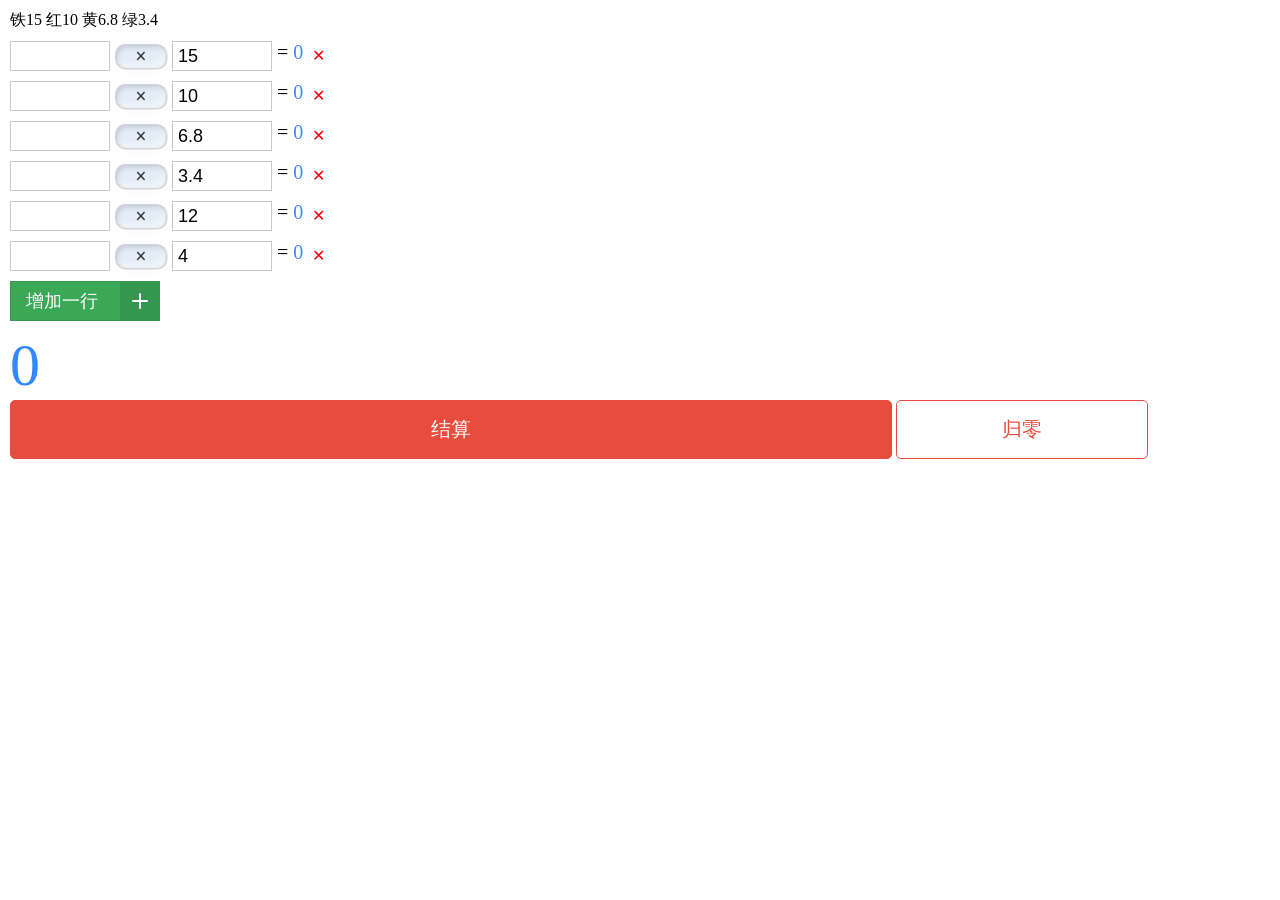
==== webnav/calc.html @ 3ce915f6 "美化计算器" ====
<!DOCTYPE html>
<html lang="en">
<head>
  <meta charset="UTF-8">
  <meta name="viewport" content="width = device-width, initial-scale = 1.0, minimum-scale = 1.0, maximum-scale = 1.0, user-scalable = no"/>
  <title>王富贵计算器</title>
</head>
<style>
*{margin:0;padding:0;}
html,body{background-color:#fff;}
body{padding:10px;}
.yt{display:flex;}
.yt-ac{align-items:center;}
.everybox{margin-bottom:10px;}
.dengyu{width:200px;height:40px;}
.add{width:200px;height:40px;color:#fff;border:none;background-color:#38f;}
.result{color:#38f;font-size:60px;}
.common-ipt{box-sizing:border-box;width:100px;height:30px;padding:5px;border:1px solid #c8c8c8;border-radius: unset;font-size:18px;}
.common-ipt:focus{border:1px solid #38f;outline: none;}
.subtotal{height:30px;color:#38f;font-size:20px;}
.denghao{height:30px;margin:0 5px;font-size:20px;}
.mgb10{margin-bottom:10px;}


/*增加一行的按钮*/
.addbutton{position: relative;display: flex;align-items: center;width: 150px;height: 40px;cursor: pointer;border: 1px solid #34974d;background-color: #3aa856;font-size:18px;}
.addbutton, .button__icon, .button__text{transition: all 0.3s;}
.addbutton .button__text{transform: translateX(15px);color: #fff;}
.addbutton .button__icon{position: absolute;display: flex;align-items: center;justify-content: center;width: 39px;height: 100%;transform: translateX(109px);background-color: #34974d;}
.addbutton .svg{width: 30px;stroke: #fff;}
/*增加一行的按钮end*/
/*结算按钮*/
.d3button{position: relative;width: 70%;padding: 15px 10px;color: var(--text-color);border: 1px solid #e44d42;border-radius: 5px;background: var(--bg);font-size:20px;--bg: #e74c3c;--text-color: #fff;}
.d3button:active{opacity:0.5;}
/*结算按钮end*/
.restebutton{box-sizing: border-box;width: 20%;padding: 15px 10px;color:#e74c3c;border:1px solid #e74c3c;border-radius: 5px;background-color:#fff;font-size:20px;font-size:20px;}
.delicon{width: 30px;height:30px;text-align: center;color:#f00;line-height:30px;}
.fuhaomask{position:fixed;z-index:9999;top:0;right:0;bottom:0;left:0;display:none;align-items: center;justify-content: center;background-color:#e3e3e3;}
.fuhaobtn,.fuhaobtnmask{flex-shrink: 0;width:50px;margin:0 5px;text-align:center;color:#333;border: 1px solid rgba(0,0,0,0);border: 1px solid rgba(0,0,0,0.1);border-radius: 10px;background: #e3edf7;box-shadow: 6px 6px 10px -1px rgba(0,0,0,0.15), -6px -6px 10px -1px rgba(255,255,255,0.7);box-shadow: inset 1px 2px 6px -1px rgba(0,0,0,0.2), inset -4px -4px 6px -1px rgba(255,255,255,0.7), -0.5px -0.5px 0px rgba(255,255,255,1), 0.5px 0.5px 0px rgba(0,0,0,0.15), 0px 12px 10px -10px rgba(0,0,0,0.05);font-size:20px;font-weight: bold;}
.fuhaobtnmask{width:60px;font-size:40px;}
</style>
<body>
  <div class="mgb10">铁15 红10 黄6.8 绿3.4</div>
<div id="wrapper"></div>

<button type="button" class="addbutton mgb10" onclick="addInput()">
  <span class="button__text">增加一行</span>
  <span class="button__icon"><svg xmlns="http://www.w3.org/2000/svg" width="24" viewBox="0 0 24 24" stroke-width="2" stroke-linejoin="round" stroke-linecap="round" stroke="currentColor" height="24" fill="none" class="svg"><line y2="19" y1="5" x2="12" x1="12"></line><line y2="12" y1="12" x2="19" x1="5"></line></svg></span>
</button>
<div id="result" class="result"></div>
<button onclick="calc()" class="d3button">结算</button>
<button onclick="reset()" class="restebutton">归零</button>

  
  <div class="fuhaomask" id="fuhaomask">
    <button class="fuhaobtnmask" data-fuhao="+">+</button>
    <button class="fuhaobtnmask" data-fuhao="-">-</button>
<button class="fuhaobtnmask" data-fuhao="×">×</button>
<button class="fuhaobtnmask" data-fuhao="÷">÷</button>
  </div>

  <script>
    document.getElementById('wrapper').addEventListener('blur', function(event) {
    if (event.target.tagName.toLowerCase() === 'input') {
      calc()
    }
  }, true); // 使用捕获阶段来监听blur事件
    function reset(){
      tillNow=0
     wangfugui=[15,10,6.8,3.4,12,4]
     arr_count=Array.from({length:wangfugui.length},(v,k)=>{
      tillNow++
      return k+1
    })
    render(arr_count)
    calc()
    }
    reset()
    //+-×÷
  function template(xuhao){
    var temp=`<div class="yt yt-ac everybox" data-item="${xuhao}">
      <input  type="number" class="common-ipt" id="ipta${xuhao}" />
  <div id="fuhao${xuhao}" data-xuhao="${xuhao}" class="fuhaobtn">×</div>
  <input type="number" class="common-ipt" id="iptb${xuhao}" value="${wangfugui[xuhao-1] || ''}" />
  <span class="denghao">=</span>
    <span class="subtotal"></span>
  <span data-type="del" data-xuhao="${xuhao}"  id="del${xuhao}" class="delicon">✕</span>
  </div>`
  return temp
  }
  function render(arr){
    let wrapper = document.getElementById('wrapper')
    var str=''
    arr_count.forEach((v,k)=>{
        str=str+template(v)
    })
    wrapper.innerHTML=str
  }
    function calc() {
      var resultNum=[]
      document.querySelectorAll('[data-item]').forEach((v,k)=>{
        let num1 = document.getElementById(`ipta${v.dataset.item}`).value;
        let num2 = document.getElementById(`iptb${v.dataset.item}`).value;
        let fuhao = document.getElementById(`fuhao${v.dataset.item}`).textContent;
        let result = document.getElementById('result');
        
        if([num1,num2].includes('')){
          resultNum[k]=0
        document.querySelectorAll('.subtotal')[k].innerText=resultNum[k]
          return
        }
        console.log('======111',111);
        //+-×÷
        
        let __tempResult
        if (fuhao == '+') {
          __tempResult=Number(num1) + Number(num2)
        } else if (fuhao == '-') {
          __tempResult=Number(num1) - Number(num2)
        } else if (fuhao == '×') {
          __tempResult=Number(num1) * Number(num2)
        } else if (fuhao == '÷') {
          __tempResult=Number(num1) / Number(num2)
        }
        resultNum[k]= Number.isInteger(__tempResult)?__tempResult:toFixedDown(__tempResult,3);
        document.querySelectorAll('.subtotal')[k].innerText=resultNum[k]
      })

      resultSum=preciseAdd(...resultNum)
      console.log('======resultSum',resultSum);
   
   document.getElementById('result').innerText=   isNaN(resultSum)?0:resultSum
   document.getElementById('result').animate([{opacity: 1},{opacity: 0},{opacity: 1}],{duration: 300,iterations:3})
    }
    document.getElementById('wrapper').addEventListener('click',function(e){
      if(e.target.getAttribute('data-type')=='del'){
        arr_count.findIndex((v,k)=>{
          if(v==e.target.closest('[data-item]').getAttribute('data-item')){
            arr_count.splice(k,1)
          }
        })
        e.target.closest('[data-item]').remove()
        calc()
      }
      if(e.target.classList.contains('fuhaobtn')){
        document.getElementById('fuhaomask').style.display='flex'
         document.getElementById('fuhaomask').setAttribute('data-xuhao',e.target.dataset.xuhao)
      }
    })
  document.getElementById('fuhaomask').addEventListener('click',function(e){
    if(e.target.dataset.fuhao){
      document.getElementById('fuhao'+this.dataset.xuhao).textContent=e.target.dataset.fuhao
      document.getElementById('fuhaomask').style.display='none'
      calc()
    }
  })
    function addInput(){
      tillNow++
      var str=template(tillNow)
var odiv=document.createElement('div')
odiv.innerHTML=str     
      document.getElementById('wrapper').insertAdjacentElement('beforeend',odiv.firstElementChild)
      calc()
    }
    function preciseAdd(...nums) {
  // 获取所有数的小数位数
  const digits = nums.map(num => {
    console.log('======num',num);
    const str = num.toString();
    const dotIndex = str.indexOf('.');
    return dotIndex === -1 ? 0 : str.length - dotIndex - 1;
  });

  // 计算最大小数位数
  const maxDigits = Math.max(...digits);
  const factor = 10 ** maxDigits;

  // 转换为整数计算
  const sum = nums.reduce((acc, num) => acc + num * factor, 0);
  return sum / factor;
}
function toFixedDown(number, digits) {
    const factor = Math.pow(10, digits);
    return Math.floor(number * factor) / factor;
}

  </script>
</body>
</html>
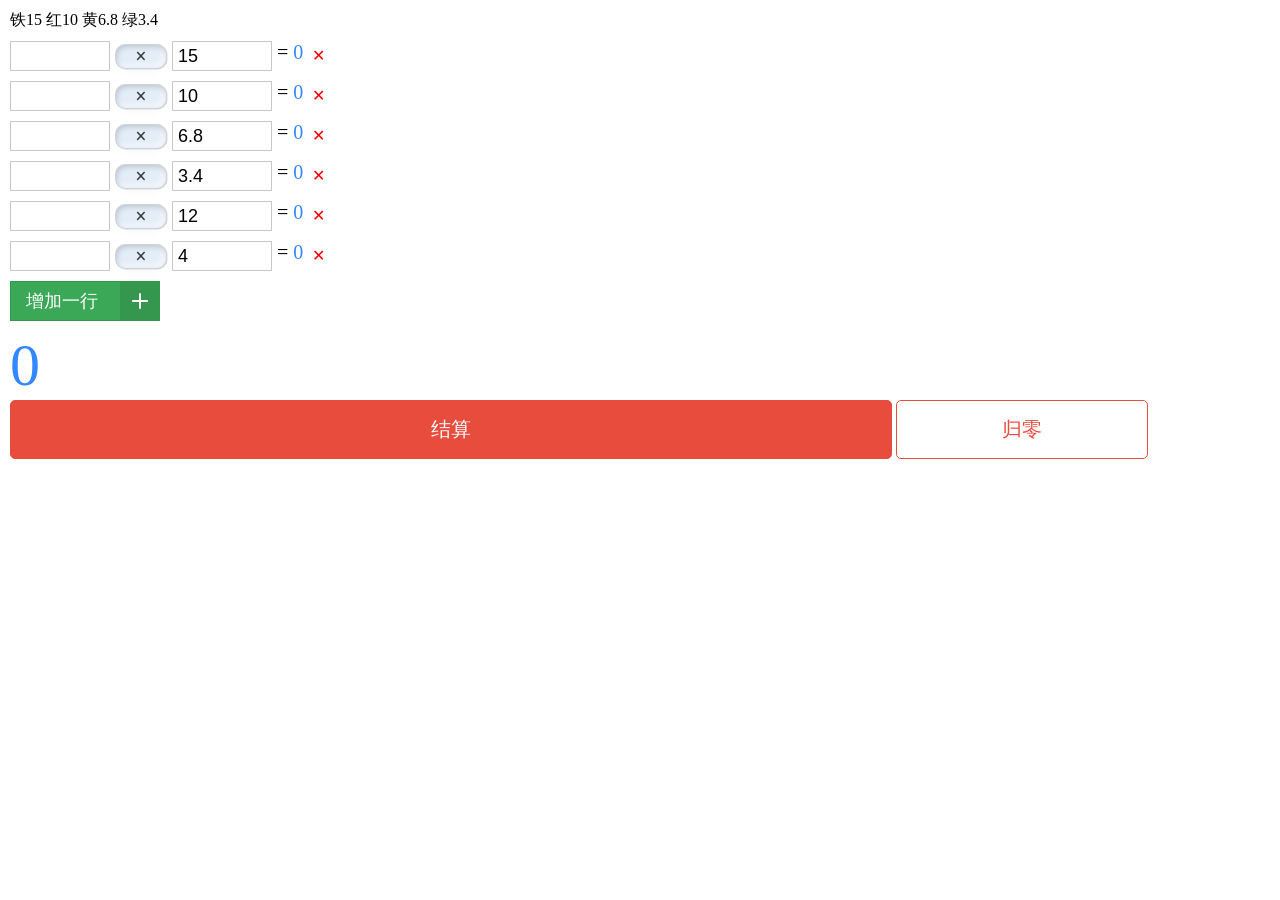
==== commit 1b19b784: "美化计算器" ====
--- a/webnav/calc.html
+++ b/webnav/calc.html
@@ -14,7 +14,7 @@
 .everybox{margin-bottom:10px;}
 .dengyu{width:200px;height:40px;}
 .add{width:200px;height:40px;color:#fff;border:none;background-color:#38f;}
-.result{color:#38f;font-size:60px;}
+.result{width:fit-content;color:#38f;font-size:60px;}
 .common-ipt{box-sizing:border-box;width:100px;height:30px;padding:5px;border:1px solid #c8c8c8;border-radius: unset;font-size:18px;}
 .common-ipt:focus{border:1px solid #38f;outline: none;}
 .subtotal{height:30px;color:#38f;font-size:20px;}
@@ -60,11 +60,6 @@
   </div>
 
   <script>
-    document.getElementById('wrapper').addEventListener('blur', function(event) {
-    if (event.target.tagName.toLowerCase() === 'input') {
-      calc()
-    }
-  }, true); // 使用捕获阶段来监听blur事件
     function reset(){
       tillNow=0
      wangfugui=[15,10,6.8,3.4,12,4]
@@ -130,7 +125,7 @@
       console.log('======resultSum',resultSum);
    
    document.getElementById('result').innerText=   isNaN(resultSum)?0:resultSum
-   document.getElementById('result').animate([{opacity: 1},{opacity: 0},{opacity: 1}],{duration: 300,iterations:3})
+   document.getElementById('result').animate([{opacity: 1,transform:'scale(0.9)'},{opacity: 0.7,transform:'scale(1.1)'},{opacity: 1,transform:'scale(1)'}],{duration: 300,iterations:2})
     }
     document.getElementById('wrapper').addEventListener('click',function(e){
       if(e.target.getAttribute('data-type')=='del'){
@@ -147,6 +142,11 @@
          document.getElementById('fuhaomask').setAttribute('data-xuhao',e.target.dataset.xuhao)
       }
     })
+        document.getElementById('wrapper').addEventListener('blur', function(event) {
+    if (event.target.tagName.toLowerCase() === 'input') {
+      calc()
+    }
+  }, true); // 使用捕获阶段来监听blur事件
   document.getElementById('fuhaomask').addEventListener('click',function(e){
     if(e.target.dataset.fuhao){
       document.getElementById('fuhao'+this.dataset.xuhao).textContent=e.target.dataset.fuhao
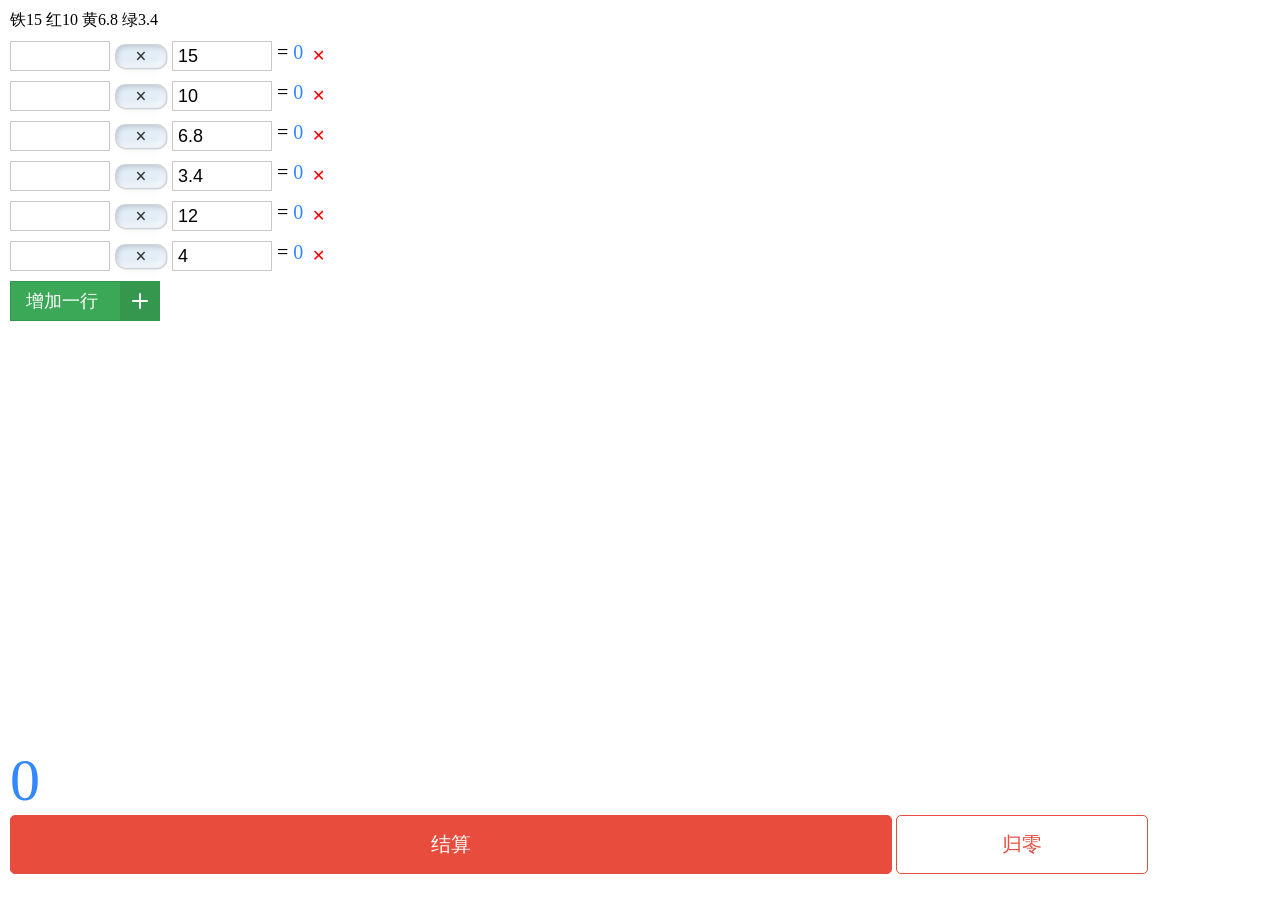
==== commit bbedb1cf: "美化计算器" ====
--- a/webnav/calc.html
+++ b/webnav/calc.html
@@ -8,8 +8,12 @@
 <style>
 *{margin:0;padding:0;}
 html,body{background-color:#fff;}
-body{padding:10px;}
+
 .yt{display:flex;}
+.yt-ver{flex-direction: column;}
+.yt-f1{flex:1;}
+.ovauto{overflow: auto;}
+.pd10{padding:10px;}
 .yt-ac{align-items:center;}
 .everybox{margin-bottom:10px;}
 .dengyu{width:200px;height:40px;}
@@ -38,18 +42,30 @@
 .fuhaomask{position:fixed;z-index:9999;top:0;right:0;bottom:0;left:0;display:none;align-items: center;justify-content: center;background-color:#e3e3e3;}
 .fuhaobtn,.fuhaobtnmask{flex-shrink: 0;width:50px;margin:0 5px;text-align:center;color:#333;border: 1px solid rgba(0,0,0,0);border: 1px solid rgba(0,0,0,0.1);border-radius: 10px;background: #e3edf7;box-shadow: 6px 6px 10px -1px rgba(0,0,0,0.15), -6px -6px 10px -1px rgba(255,255,255,0.7);box-shadow: inset 1px 2px 6px -1px rgba(0,0,0,0.2), inset -4px -4px 6px -1px rgba(255,255,255,0.7), -0.5px -0.5px 0px rgba(255,255,255,1), 0.5px 0.5px 0px rgba(0,0,0,0.15), 0px 12px 10px -10px rgba(0,0,0,0.05);font-size:20px;font-weight: bold;}
 .fuhaobtnmask{width:60px;font-size:40px;}
+.bottomnav{height:164px;}
 </style>
 <body>
+  <div class="yt yt-ver" style="height:100vh">
+    <div class="yt-f1 ovauto">
+<div class="pd10">
   <div class="mgb10">铁15 红10 黄6.8 绿3.4</div>
-<div id="wrapper"></div>
-
-<button type="button" class="addbutton mgb10" onclick="addInput()">
-  <span class="button__text">增加一行</span>
-  <span class="button__icon"><svg xmlns="http://www.w3.org/2000/svg" width="24" viewBox="0 0 24 24" stroke-width="2" stroke-linejoin="round" stroke-linecap="round" stroke="currentColor" height="24" fill="none" class="svg"><line y2="19" y1="5" x2="12" x1="12"></line><line y2="12" y1="12" x2="19" x1="5"></line></svg></span>
-</button>
-<div id="result" class="result"></div>
+  <div id="wrapper"></div>
+  <button type="button" class="addbutton mgb10" onclick="addInput()">
+    <span class="button__text">增加一行</span>
+    <span class="button__icon"><svg xmlns="http://www.w3.org/2000/svg" width="24" viewBox="0 0 24 24" stroke-width="2" stroke-linejoin="round" stroke-linecap="round" stroke="currentColor" height="24" fill="none" class="svg"><line y2="19" y1="5" x2="12" x1="12"></line><line y2="12" y1="12" x2="19" x1="5"></line></svg></span>
+  </button>
+</div>
+    </div>
+    <div class="bottomnav">
+      <div class="pd10">
+        <div id="result" class="result"></div>
 <button onclick="calc()" class="d3button">结算</button>
 <button onclick="reset()" class="restebutton">归零</button>
+      </div>
+    </div>
+  </div>
+
+
 
   
   <div class="fuhaomask" id="fuhaomask">
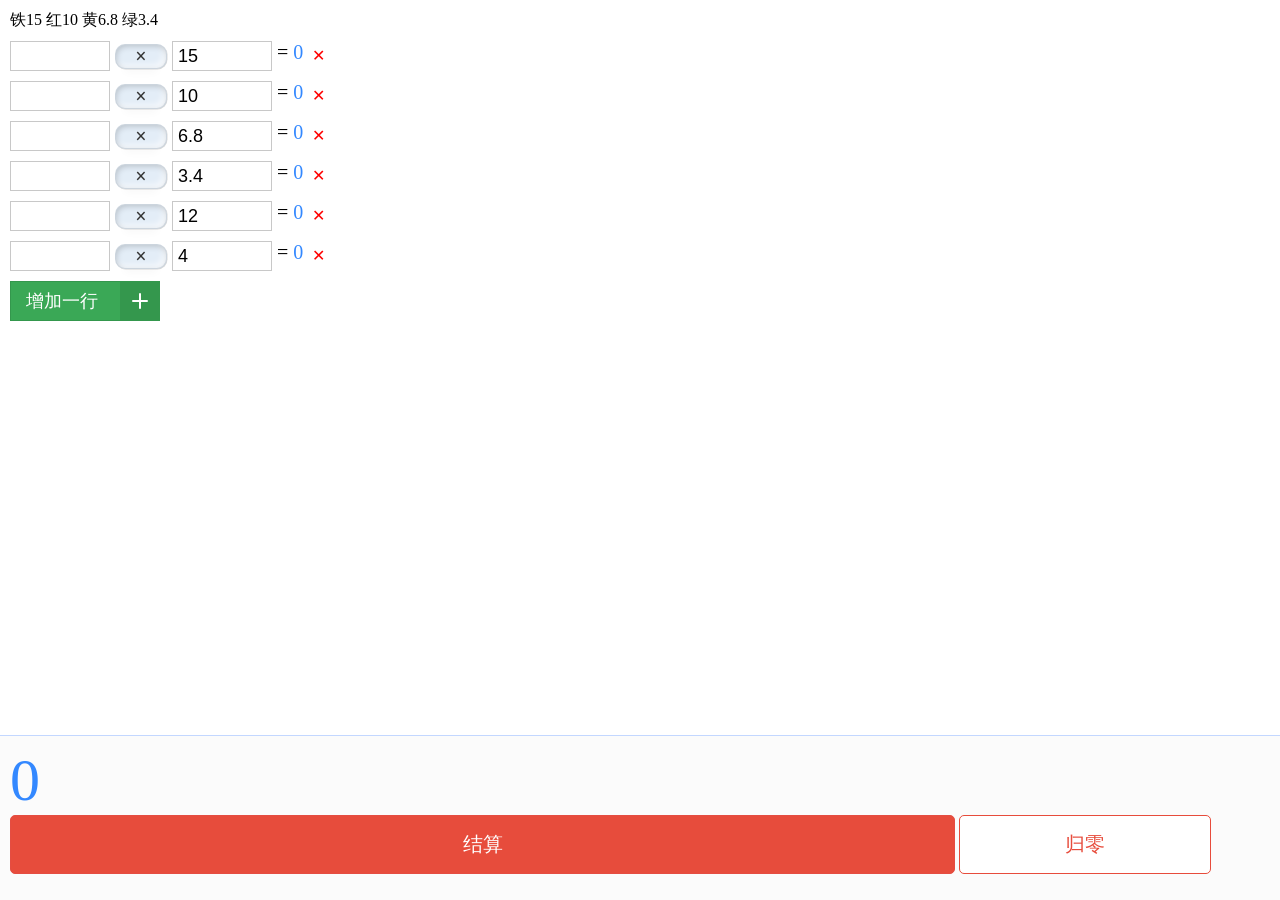
==== commit 847b5d59: "美化计算器" ====
--- a/webnav/calc.html
+++ b/webnav/calc.html
@@ -34,7 +34,7 @@
 .addbutton .svg{width: 30px;stroke: #fff;}
 /*增加一行的按钮end*/
 /*结算按钮*/
-.d3button{position: relative;width: 70%;padding: 15px 10px;color: var(--text-color);border: 1px solid #e44d42;border-radius: 5px;background: var(--bg);font-size:20px;--bg: #e74c3c;--text-color: #fff;}
+.d3button{position: relative;width: 75%;padding: 15px 10px;color: var(--text-color);border: 1px solid #e44d42;border-radius: 5px;background: var(--bg);font-size:20px;--bg: #e74c3c;--text-color: #fff;}
 .d3button:active{opacity:0.5;}
 /*结算按钮end*/
 .restebutton{box-sizing: border-box;width: 20%;padding: 15px 10px;color:#e74c3c;border:1px solid #e74c3c;border-radius: 5px;background-color:#fff;font-size:20px;font-size:20px;}
@@ -42,7 +42,7 @@
 .fuhaomask{position:fixed;z-index:9999;top:0;right:0;bottom:0;left:0;display:none;align-items: center;justify-content: center;background-color:#e3e3e3;}
 .fuhaobtn,.fuhaobtnmask{flex-shrink: 0;width:50px;margin:0 5px;text-align:center;color:#333;border: 1px solid rgba(0,0,0,0);border: 1px solid rgba(0,0,0,0.1);border-radius: 10px;background: #e3edf7;box-shadow: 6px 6px 10px -1px rgba(0,0,0,0.15), -6px -6px 10px -1px rgba(255,255,255,0.7);box-shadow: inset 1px 2px 6px -1px rgba(0,0,0,0.2), inset -4px -4px 6px -1px rgba(255,255,255,0.7), -0.5px -0.5px 0px rgba(255,255,255,1), 0.5px 0.5px 0px rgba(0,0,0,0.15), 0px 12px 10px -10px rgba(0,0,0,0.05);font-size:20px;font-weight: bold;}
 .fuhaobtnmask{width:60px;font-size:40px;}
-.bottomnav{height:164px;}
+.bottomnav{height:164px;border-top: 1px solid #c3d7ff;background-color:#fbfbfb;}
 </style>
 <body>
   <div class="yt yt-ver" style="height:100vh">
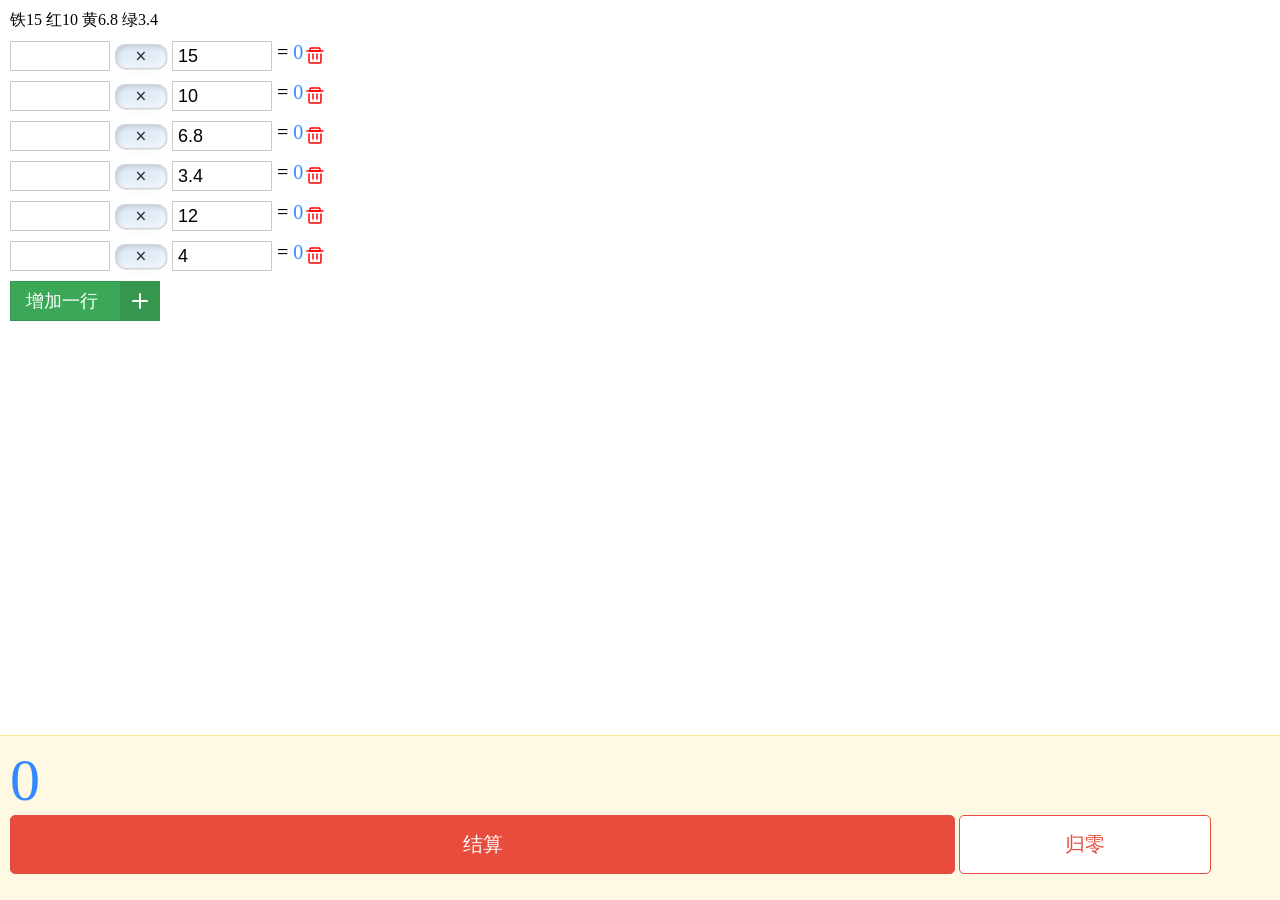
==== commit b3f373a4: "美化计算器" ====
--- a/webnav/calc.html
+++ b/webnav/calc.html
@@ -38,11 +38,11 @@
 .d3button:active{opacity:0.5;}
 /*结算按钮end*/
 .restebutton{box-sizing: border-box;width: 20%;padding: 15px 10px;color:#e74c3c;border:1px solid #e74c3c;border-radius: 5px;background-color:#fff;font-size:20px;font-size:20px;}
-.delicon{width: 30px;height:30px;text-align: center;color:#f00;line-height:30px;}
+.delicon{width: 24px;height:24px;text-align: center;color:#f00;line-height:30px;}
 .fuhaomask{position:fixed;z-index:9999;top:0;right:0;bottom:0;left:0;display:none;align-items: center;justify-content: center;background-color:#e3e3e3;}
 .fuhaobtn,.fuhaobtnmask{flex-shrink: 0;width:50px;margin:0 5px;text-align:center;color:#333;border: 1px solid rgba(0,0,0,0);border: 1px solid rgba(0,0,0,0.1);border-radius: 10px;background: #e3edf7;box-shadow: 6px 6px 10px -1px rgba(0,0,0,0.15), -6px -6px 10px -1px rgba(255,255,255,0.7);box-shadow: inset 1px 2px 6px -1px rgba(0,0,0,0.2), inset -4px -4px 6px -1px rgba(255,255,255,0.7), -0.5px -0.5px 0px rgba(255,255,255,1), 0.5px 0.5px 0px rgba(0,0,0,0.15), 0px 12px 10px -10px rgba(0,0,0,0.05);font-size:20px;font-weight: bold;}
 .fuhaobtnmask{width:60px;font-size:40px;}
-.bottomnav{height:164px;border-top: 1px solid #c3d7ff;background-color:#fbfbfb;}
+.bottomnav{height:164px;border-top: 1px solid #ffe68a;background-color: #fff9e3;}
 </style>
 <body>
   <div class="yt yt-ver" style="height:100vh">
@@ -95,7 +95,8 @@
   <input type="number" class="common-ipt" id="iptb${xuhao}" value="${wangfugui[xuhao-1] || ''}" />
   <span class="denghao">=</span>
     <span class="subtotal"></span>
-  <span data-type="del" data-xuhao="${xuhao}"  id="del${xuhao}" class="delicon">✕</span>
+
+  <div data-type="del" data-xuhao="${xuhao}"  id="del${xuhao}" class="delicon">    <svg width="24" height="24" viewBox="0 0 24 24" fill="none"><path d="M18 10v8a1 1 0 01-1 1H7a1 1 0 01-1-1v-8" stroke="#f00" stroke-width="1.5" stroke-linecap="round" stroke-linejoin="round"/><path clip-rule="evenodd" d="M7 5a1 1 0 011-1h8a1 1 0 011 1v2H7V5z" stroke="#f00" stroke-width="1.5" stroke-linejoin="round"/><path d="M10 10v5M14 10v5M4 7h16" stroke="#f00" stroke-width="1.5" stroke-linecap="round" stroke-linejoin="round"/></svg></div>
   </div>`
   return temp
   }
@@ -120,7 +121,6 @@
         document.querySelectorAll('.subtotal')[k].innerText=resultNum[k]
           return
         }
-        console.log('======111',111);
         //+-×÷
         
         let __tempResult
@@ -141,10 +141,10 @@
       console.log('======resultSum',resultSum);
    
    document.getElementById('result').innerText=   isNaN(resultSum)?0:resultSum
-   document.getElementById('result').animate([{opacity: 1,transform:'scale(0.9)'},{opacity: 0.7,transform:'scale(1.1)'},{opacity: 1,transform:'scale(1)'}],{duration: 300,iterations:2})
+   document.getElementById('result').animate([{opacity: 1,transform:'scale(0.9)'},{opacity: 0.7,transform:'scale(1.1)'},{opacity: 1,transform:'scale(1)'}],{duration: 300,iterations:3})
     }
     document.getElementById('wrapper').addEventListener('click',function(e){
-      if(e.target.getAttribute('data-type')=='del'){
+      if(e.target.closest('.delicon')?.getAttribute('data-type')=='del'){
         arr_count.findIndex((v,k)=>{
           if(v==e.target.closest('[data-item]').getAttribute('data-item')){
             arr_count.splice(k,1)
@@ -181,7 +181,6 @@
     function preciseAdd(...nums) {
   // 获取所有数的小数位数
   const digits = nums.map(num => {
-    console.log('======num',num);
     const str = num.toString();
     const dotIndex = str.indexOf('.');
     return dotIndex === -1 ? 0 : str.length - dotIndex - 1;
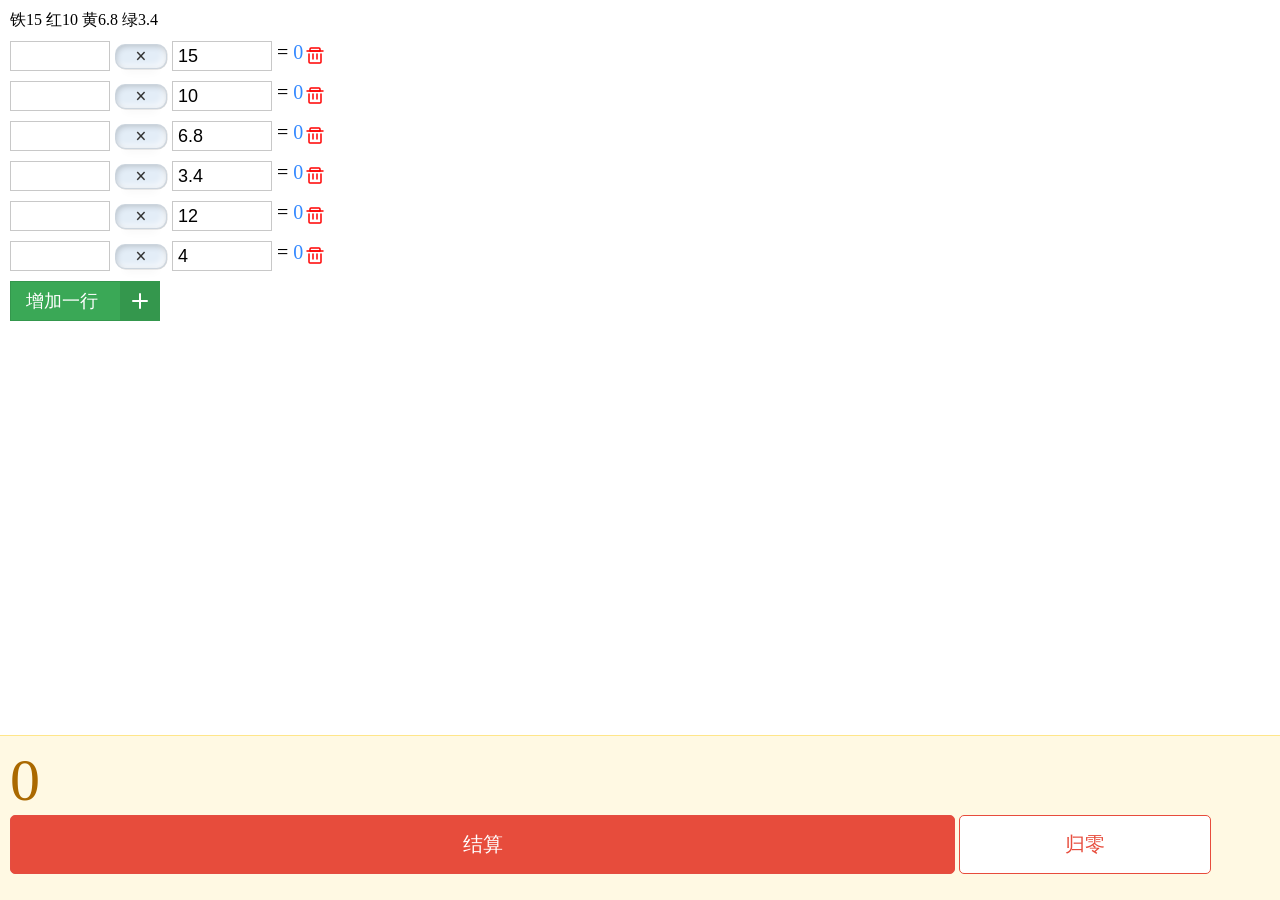
==== commit a0e0f382: "美化计算器" ====
--- a/webnav/calc.html
+++ b/webnav/calc.html
@@ -18,7 +18,7 @@
 .everybox{margin-bottom:10px;}
 .dengyu{width:200px;height:40px;}
 .add{width:200px;height:40px;color:#fff;border:none;background-color:#38f;}
-.result{width:fit-content;color:#38f;font-size:60px;}
+.result{width:fit-content;color:#aa6900;font-size:60px;}
 .common-ipt{box-sizing:border-box;width:100px;height:30px;padding:5px;border:1px solid #c8c8c8;border-radius: unset;font-size:18px;}
 .common-ipt:focus{border:1px solid #38f;outline: none;}
 .subtotal{height:30px;color:#38f;font-size:20px;}
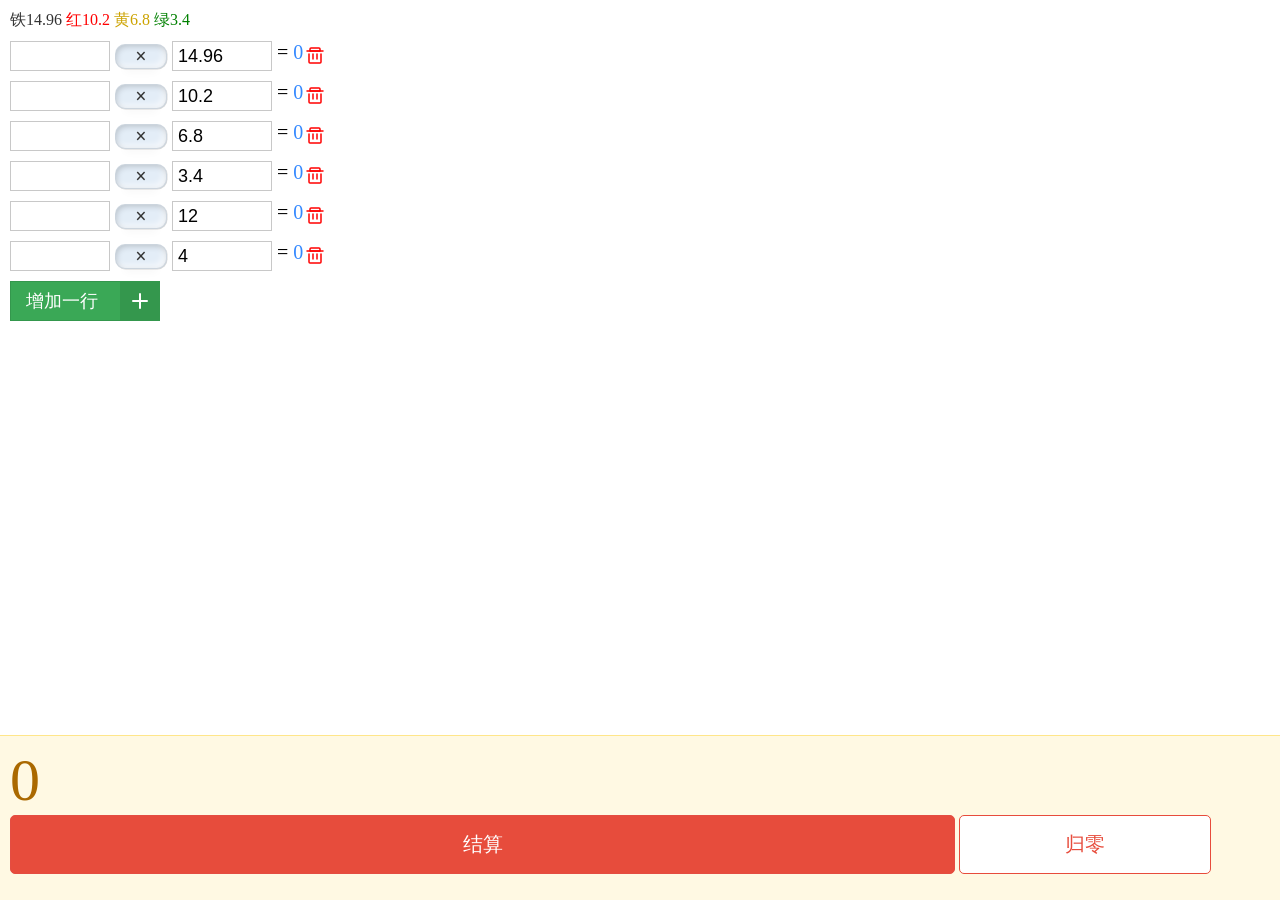
==== commit c58e6425: "修改王富贵价格" ====
--- a/webnav/calc.html
+++ b/webnav/calc.html
@@ -48,7 +48,8 @@
   <div class="yt yt-ver" style="height:100vh">
     <div class="yt-f1 ovauto">
 <div class="pd10">
-  <div class="mgb10">铁15 红10 黄6.8 绿3.4</div>
+  <div class="mgb10"><span style="color:#333">铁14.96</span> <span style="color:#f00">红10.2</span> <span style="color:#CCA300">黄6.8</span> <span style="color:green">绿3.4</span></div>
+  
   <div id="wrapper"></div>
   <button type="button" class="addbutton mgb10" onclick="addInput()">
     <span class="button__text">增加一行</span>
@@ -78,7 +79,7 @@
   <script>
     function reset(){
       tillNow=0
-     wangfugui=[15,10,6.8,3.4,12,4]
+     wangfugui=[14.96,10.2,6.8,3.4,12,4]
      arr_count=Array.from({length:wangfugui.length},(v,k)=>{
       tillNow++
       return k+1
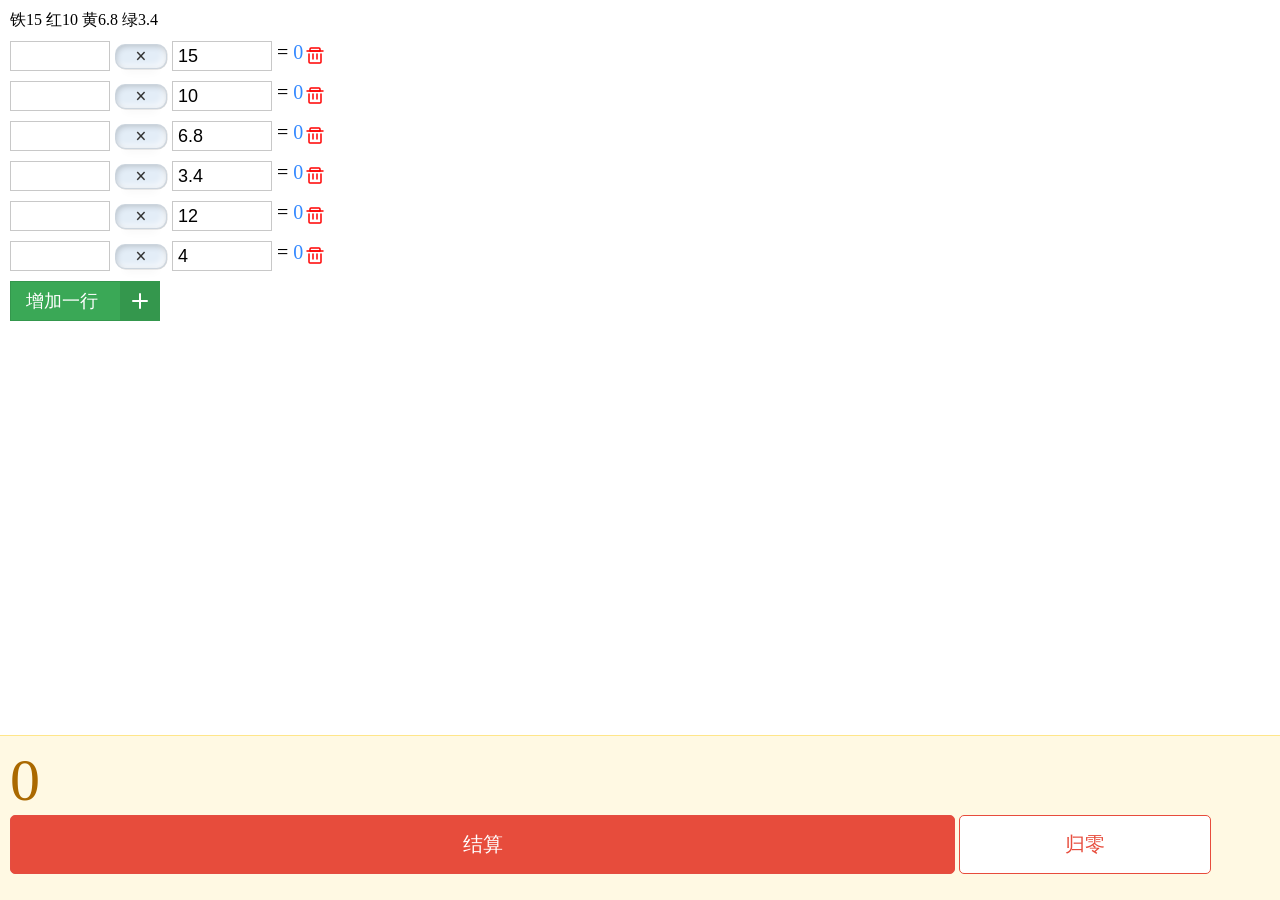
==== commit d13b80fe: "初次提交" ====
--- a/webnav/calc.html
+++ b/webnav/calc.html
@@ -48,8 +48,7 @@
   <div class="yt yt-ver" style="height:100vh">
     <div class="yt-f1 ovauto">
 <div class="pd10">
-  <div class="mgb10"><span style="color:#333">铁14.96</span> <span style="color:#f00">红10.2</span> <span style="color:#CCA300">黄6.8</span> <span style="color:green">绿3.4</span></div>
-  
+  <div class="mgb10">铁15 红10 黄6.8 绿3.4</div>
   <div id="wrapper"></div>
   <button type="button" class="addbutton mgb10" onclick="addInput()">
     <span class="button__text">增加一行</span>
@@ -79,7 +78,7 @@
   <script>
     function reset(){
       tillNow=0
-     wangfugui=[14.96,10.2,6.8,3.4,12,4]
+     wangfugui=[15,10,6.8,3.4,12,4]
      arr_count=Array.from({length:wangfugui.length},(v,k)=>{
       tillNow++
       return k+1
